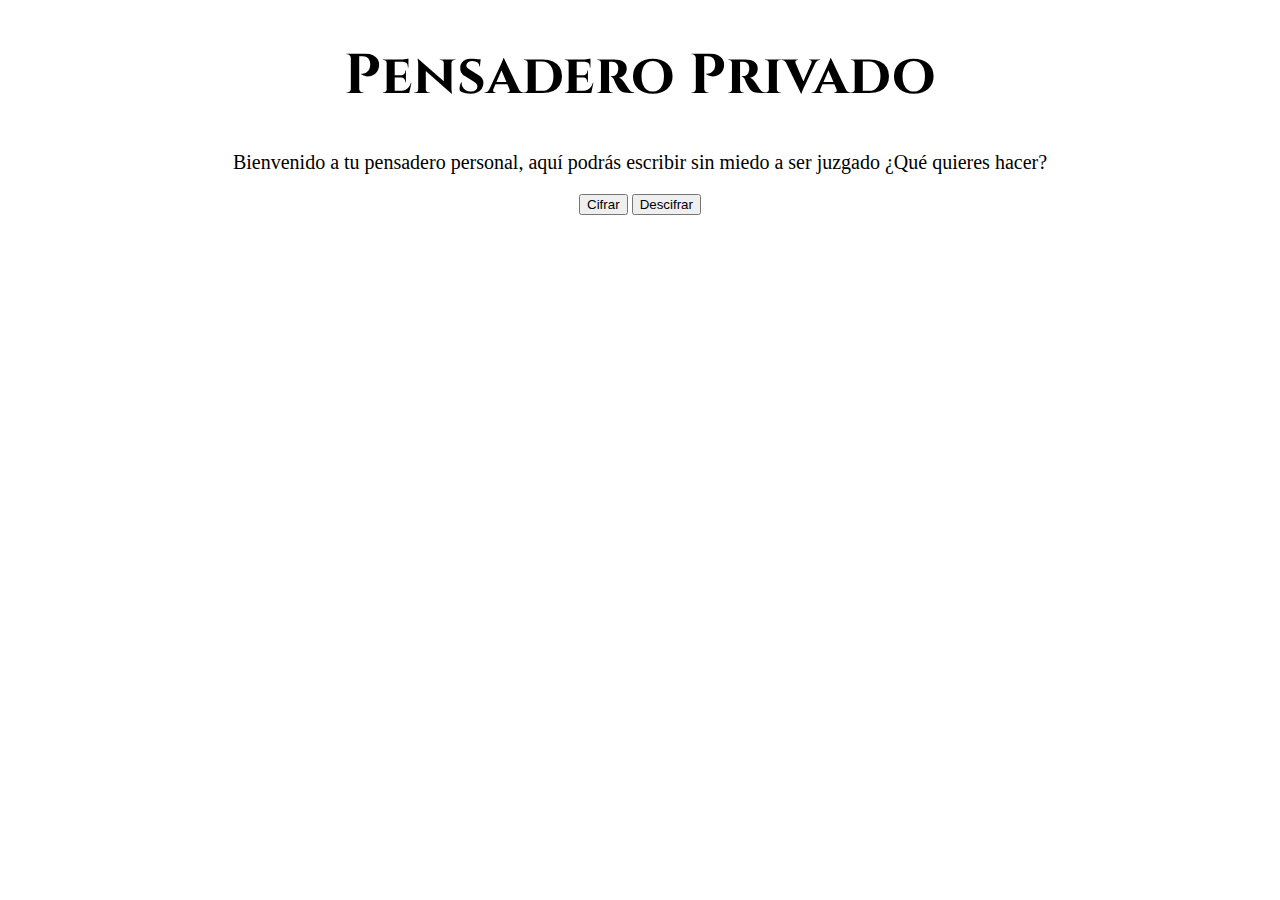
==== src/index.html @ 535315a4 "asd" ====
<!DOCTYPE html>
<html lang="es">
  <head>
    <meta charset="utf-8">
    <title>Pensadero Privado</title>
    <link rel="stylesheet" href="style.css" />

    <!--Google fonts-->
    <style>
      @import url('https://fonts.googleapis.com/css2?family=Cinzel:wght@400;500&display=swap');
      @import url('https://fonts.googleapis.com/css2?family=Abhaya+Libre&family=Cinzel:wght@400;500&display=swap');
    </style>
    

  </head>
  <body>
    <!-- HOME 1-->
    <main id="main1">
      <header>
        <h1 id="pensaderoh1">Pensadero Privado</h1>
      </header>

      <section>
        <p>Bienvenido a tu pensadero personal, aquí podrás escribir sin miedo a ser  juzgado
            ¿Qué quieres hacer?</p>
        </section>

       
    </main>

    <footer>
      <nav class="container-buttons">
        <button class="cifrar-btn" aria-label="Botón para ir a la página de cifrado">
          Cifrar
        </button>

        <button class="descifrar-btn" aria-label="Botón para ir a la página de descifrado">
          Descifrar
        </button>
      </nav>
    </footer>
    
        
         

    <!-- HOME 2-->
    <main class="hide" id="home2">
      
      <h2>Clave: <input type="text" id="clave-btn"></h2>
      
      <section>
        <p>La clave será necesaria para descifrar el texto, asegúrate de guardarla.</p>
      </section>

      <button id="cifrar-main" aria-label="Botón para realizar el cifrado">
        Cifrar
      </button>

      <section>
        <input type="text" id="cifrar-box1" placeholder="Escriba aquí su texto">
      </section>

      <section id="cifrar-box2"> 
        Aquí saldría el output y habría que darle estilo de cajita y que se ponga al lado     
      </section>
      
    </main>

    <footer class="hide">
      <nav class="container-buttons2">
        
        <button class="refresh-btn" aria-label="Botón para refrescar el cifrador">
          Refrescar
        </button>

        <button class="home-btn" aria-label="Botón para ir a la página de inicio">
          Home
        </button>

        <button class="descifrar-btn" aria-label="Botón para ir a la página de descifrado">
          Descifrar
        </button>

      </nav>
    </footer>

    <!--HOME 3-->

    <main class="hide" id="home3">
      
      <h2>Clave: <input type="text" id="clave-btn2"></h2>

      <section>
        <p>Revive el pensamiento usando tu clave</p>
      </section>

      <button id="descifrar-main" aria-label="Botón para descifrar el texto">
        Descifrar
      </button>

      <section>
        <input type="text" id="descifrar-box1" placeholder="Escriba aquí su texto">
      </section>

      <section id="descifrar-box2"> 
        Container output 
      </section>
      
    </main>

    <footer class="hide">
      <nav class="container-buttons">
        
        <button class="refresh-btn" aria-label="Botón para refrescar el cifrador">
          Refrescar
        </button>

        <button class="home-btn" aria-label="Botón para ir a la página de inicio">
          Home
        </button>

        <button class="descifrar-btn" aria-label="Botón para ir a la página de cifrado">
          Cifrar
        </button>
      </nav>
    </footer>
    
      
    
    
    <script src="index.js" type="module"></script>
  </body>
</html>
---- src/style.css ----
h1 {
    font-family: Cinzel;
    font-size: 56px;
    text-align: center;
}

p {
    font-family: Abhaya-Libre;
    font-size: 20px;
    text-align: center;
}

footer {
   
    display: flex; 
    justify-content: center;
    
}

#cifrar-home, #descifrar-home {
    background-color: #9EEAEE;
      
}

#cifrar-home:hover, #descifrar-home:hover {
    background-color: #4FDADF;
    
}


#cifrar-box2 {
    background-color: red;
}

.hide {
    display: none;
}
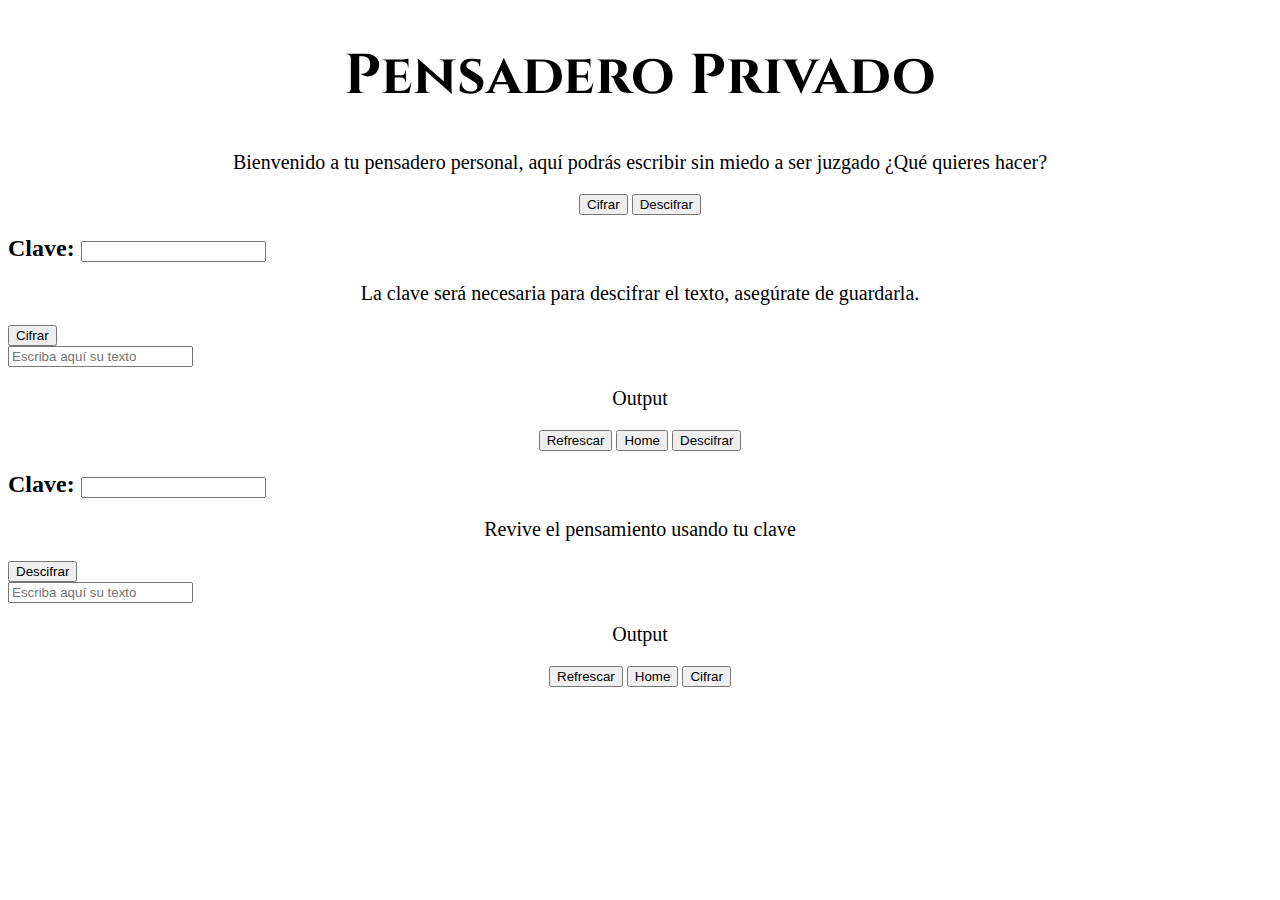
==== commit 03a06ac8: "holi" ====
--- a/src/index.html
+++ b/src/index.html
@@ -2,22 +2,22 @@
 <html lang="es">
   <head>
     <meta charset="utf-8">
+    <meta name="description" content="Pensadero Privado, cifrado César.">
     <title>Pensadero Privado</title>
-    <link rel="stylesheet" href="style.css" />
+    <link rel="stylesheet" href="style.css">
 
     <!--Google fonts-->
     <style>
       @import url('https://fonts.googleapis.com/css2?family=Cinzel:wght@400;500&display=swap');
       @import url('https://fonts.googleapis.com/css2?family=Abhaya+Libre&family=Cinzel:wght@400;500&display=swap');
+      @import url('https://fonts.googleapis.com/css2?family=Berkshire+Swash&display=swap');
     </style>
-    
-
   </head>
   <body>
-    <!-- HOME 1-->
-    <main id="main1">
+    <!-- HOME-->
+    <main>
       <header>
-        <h1 id="pensaderoh1">Pensadero Privado</h1>
+        <h1 id=>Pensadero Privado</h1>
       </header>
 
       <section>
@@ -30,11 +30,11 @@
 
     <footer>
       <nav class="container-buttons">
-        <button class="cifrar-btn" aria-label="Botón para ir a la página de cifrado">
+        <button class="cifrar-link" aria-label="Botón para ir a la página de cifrado">
           Cifrar
         </button>
 
-        <button class="descifrar-btn" aria-label="Botón para ir a la página de descifrado">
+        <button class="descifrar-link" aria-label="Botón para ir a la página de descifrado">
           Descifrar
         </button>
       </nav>
@@ -43,31 +43,34 @@
         
          
 
-    <!-- HOME 2-->
-    <main class="hide" id="home2">
+    <!-- Cipher-->
+    <main>
       
-      <h2>Clave: <input type="text" id="clave-btn"></h2>
+      <h2>Clave: <input type="text"></h2>
       
       <section>
         <p>La clave será necesaria para descifrar el texto, asegúrate de guardarla.</p>
       </section>
 
-      <button id="cifrar-main" aria-label="Botón para realizar el cifrado">
-        Cifrar
-      </button>
+      <div class="container-buttons">
+        <button class="cifrar-function" aria-label="Botón para realizar el cifrado">
+          Cifrar
+        </button>
+      </div>
+      
 
-      <section>
-        <input type="text" id="cifrar-box1" placeholder="Escriba aquí su texto">
-      </section>
-
-      <section id="cifrar-box2"> 
-        Aquí saldría el output y habría que darle estilo de cajita y que se ponga al lado     
+      <section class="box-container">
+        <input type="text" class="cifrar-box1"  placeholder="Escriba aquí su texto">
+        
+        <div class="cifrar-box2">
+          <p>Output</p>
+        </div>
       </section>
       
     </main>
 
-    <footer class="hide">
-      <nav class="container-buttons2">
+    <footer>
+      <nav class="container-buttons">
         
         <button class="refresh-btn" aria-label="Botón para refrescar el cifrador">
           Refrescar
@@ -84,31 +87,34 @@
       </nav>
     </footer>
 
-    <!--HOME 3-->
+    <!--Decipher-->
 
-    <main class="hide" id="home3">
+    <main>
       
-      <h2>Clave: <input type="text" id="clave-btn2"></h2>
+      <h2>Clave: <input type="text"></h2>
 
       <section>
         <p>Revive el pensamiento usando tu clave</p>
       </section>
 
-      <button id="descifrar-main" aria-label="Botón para descifrar el texto">
-        Descifrar
-      </button>
+      <div class="container-buttons">
+        <button class="descifrar-main" aria-label="Botón para descifrar el texto">
+          Descifrar
+        </button>
+      </div>
+      
 
-      <section>
-        <input type="text" id="descifrar-box1" placeholder="Escriba aquí su texto">
-      </section>
-
-      <section id="descifrar-box2"> 
-        Container output 
+      <section class="box-container">
+        <input type="text" class="descifrar-box1"  placeholder="Escriba aquí su texto">
+        
+        <div class="descifrar-box2">
+          <p>Output</p>
+        </div>
       </section>
       
     </main>
 
-    <footer class="hide">
+    <footer class=>
       <nav class="container-buttons">
         
         <button class="refresh-btn" aria-label="Botón para refrescar el cifrador">
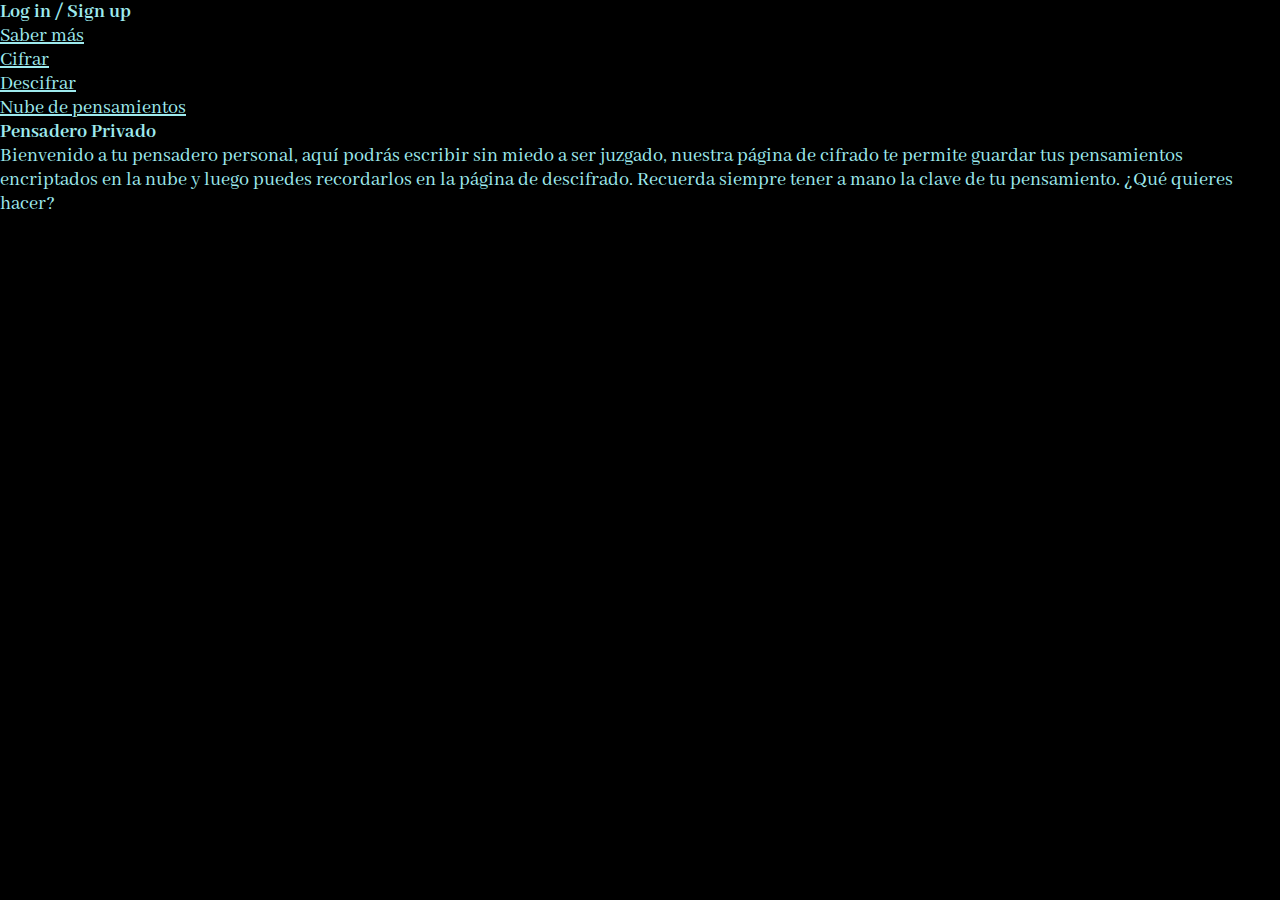
==== commit 0f76ab11: "commit de rama de prueba" ====
--- a/src/index.html
+++ b/src/index.html
@@ -5,7 +5,7 @@
     <meta name="description" content="Pensadero Privado, cifrado César.">
     <title>Pensadero Privado</title>
     <link rel="stylesheet" href="style.css">
-
+ 
     <!--Google fonts-->
     <style>
       @import url('https://fonts.googleapis.com/css2?family=Cinzel:wght@400;500&display=swap');
@@ -14,126 +14,43 @@
     </style>
   </head>
   <body>
+
+    
     <!-- HOME-->
     <main>
+      <nav class="nav-tab">
+        <div class="logs">
+          <h4>Log in / Sign up</h4>
+        </div>
+        <ul class="nav-links">
+          <li><a target="_blank" href="https://es.wikipedia.org/wiki/Cifrado_César">Saber más</a></li>
+          <li><a href="cipher.html">Cifrar</a></li>
+          <li><a href="decipher.html">Descifrar</a></li>
+          <li><a href="#">Nube de pensamientos</a></li>
+        </ul>
+      </nav>  
       <header>
-        <h1 id=>Pensadero Privado</h1>
+        <div class="container-titulo">
+          <h1>Pensadero Privado</h1>
+        </div>
+        
       </header>
 
-      <section>
-        <p>Bienvenido a tu pensadero personal, aquí podrás escribir sin miedo a ser  juzgado
+      <section> 
+        <p>Bienvenido a tu pensadero personal, aquí podrás escribir sin miedo a ser  juzgado, 
+          nuestra página de cifrado te permite guardar tus pensamientos encriptados en la nube y luego puedes recordarlos
+          en la página de descifrado. Recuerda siempre tener a mano la clave de tu pensamiento.
             ¿Qué quieres hacer?</p>
-        </section>
+      </section>
 
        
     </main>
 
-    <footer>
-      <nav class="container-buttons">
-        <button class="cifrar-link" aria-label="Botón para ir a la página de cifrado">
-          Cifrar
-        </button>
 
-        <button class="descifrar-link" aria-label="Botón para ir a la página de descifrado">
-          Descifrar
-        </button>
-      </nav>
-    </footer>
-    
-        
-         
-
-    <!-- Cipher-->
-    <main>
-      
-      <h2>Clave: <input type="text"></h2>
-      
-      <section>
-        <p>La clave será necesaria para descifrar el texto, asegúrate de guardarla.</p>
-      </section>
-
-      <div class="container-buttons">
-        <button class="cifrar-function" aria-label="Botón para realizar el cifrado">
-          Cifrar
-        </button>
-      </div>
-      
-
-      <section class="box-container">
-        <input type="text" class="cifrar-box1"  placeholder="Escriba aquí su texto">
-        
-        <div class="cifrar-box2">
-          <p>Output</p>
-        </div>
-      </section>
-      
-    </main>
-
-    <footer>
-      <nav class="container-buttons">
-        
-        <button class="refresh-btn" aria-label="Botón para refrescar el cifrador">
-          Refrescar
-        </button>
-
-        <button class="home-btn" aria-label="Botón para ir a la página de inicio">
-          Home
-        </button>
-
-        <button class="descifrar-btn" aria-label="Botón para ir a la página de descifrado">
-          Descifrar
-        </button>
-
-      </nav>
-    </footer>
-
-    <!--Decipher-->
-
-    <main>
-      
-      <h2>Clave: <input type="text"></h2>
-
-      <section>
-        <p>Revive el pensamiento usando tu clave</p>
-      </section>
-
-      <div class="container-buttons">
-        <button class="descifrar-main" aria-label="Botón para descifrar el texto">
-          Descifrar
-        </button>
-      </div>
-      
-
-      <section class="box-container">
-        <input type="text" class="descifrar-box1"  placeholder="Escriba aquí su texto">
-        
-        <div class="descifrar-box2">
-          <p>Output</p>
-        </div>
-      </section>
-      
-    </main>
-
-    <footer class=>
-      <nav class="container-buttons">
-        
-        <button class="refresh-btn" aria-label="Botón para refrescar el cifrador">
-          Refrescar
-        </button>
-
-        <button class="home-btn" aria-label="Botón para ir a la página de inicio">
-          Home
-        </button>
-
-        <button class="descifrar-btn" aria-label="Botón para ir a la página de cifrado">
-          Cifrar
-        </button>
-      </nav>
-    </footer>
-    
-      
-    
-    
+    <video playsinline autoplay muted loop id="video-bg">
+      <source src="video-humo.mp4" type="video/mp4">
+    </video>
+   
     <script src="index.js" type="module"></script>
   </body>
 </html>
--- a/src/style.css
+++ b/src/style.css
@@ -1,38 +1,187 @@
+* {
+    color:#9EEAEE;
+    font-family: Abhaya Libre;
+    font-size: 20px;
+    margin: 0;
+    padding: 0;
+}
+
+body {
+    background-color: #000;
+    background-size: 100%;
+}
+
+
+}
+
+.box-container {
+    display: flex;
+    flex-direction: row;
+    justify-content: center;
+    align-items: center;
+    text-align: center;
+}
+
+button {
+    background-color: #9EEAEE;
+    color: #28524E;
+    font-family: Berkshire Swash;
+    display: flex;
+    justify-content: center;
+    
+    font-size: 2.5em;
+
+.cifrar-function {
+    display: flex;
+    justify-content: center;
+    text-align: center;
+    margin: 1em;
+}
+
+.cifrar-box1, .cifrar-box2 {
+    width: 8em;
+    height: 8em;
+}
+
+.cifrar-box2{
+    border: #FFF;
+}
+
+.descifrar-box1, .descifrar-box2 {
+    display: flex;
+    justify-content: center;
+    text-align: center;
+    width: 8em;
+    height: 8em;
+}
+
+
 
 h1 {
     font-family: Cinzel;
-    font-size: 56px;
+    font-size: 5rem;
     text-align: center;
+    display: flex;
+    justify-content: center;
+    margin-top: 5rem;
+    
+       
 }
 
-p {
-    font-family: Abhaya-Libre;
-    font-size: 20px;
+h2 {
     text-align: center;
-}
-
-footer {
-   
-    display: flex; 
-    justify-content: center;
-    
-}
-
-#cifrar-home, #descifrar-home {
-    background-color: #9EEAEE;
-      
-}
-
-#cifrar-home:hover, #descifrar-home:hover {
-    background-color: #4FDADF;
+    font-size: 2.5rem;
     
 }
 
 
-#cifrar-box2 {
-    background-color: red;
+
+.clave-cipher {
+    width: 2.5em;
+    height: 2em;
+    
 }
 
-.hide {
-    display: none;
+.container-clave {
+    display: flex;
+    flex-direction: row;
+    justify-content: center;
+    align-items: center;
+    text-align: center;
+    margin-top: 1.5em;
+    padding: 1em;
+    background-color: green;
+    
+}
+
+.cipher-p {
+    padding: 1em;
+    background-color: grey;
+}
+
+video {
+    object-fit: cover;
+    width: 100vw;
+    height: 100vh;
+    position: fixed;
+    top:0;
+    z-index: -1;
+  }
+
+nav {
+    display: flex;
+    flex-direction: row;
+    justify-content: space-around;
+    align-items: center;
+    min-height: 6em;
+    
+  }
+  
+h4 {
+    text-transform: uppercase;
+    font-size: 1.5rem;
+  }
+
+/*saca las viñetas de la lista*/
+.nav-links li{
+    list-style: none;
+    
+}  
+
+.nav-links ul {
+    display: flex;
+    margin: 0;
+    padding: 0;
+    
+}
+
+.nav-links {
+    display: flex;
+    justify-content: space-around;
+    flex-direction: row;
+    width: 40%;
+    
+    
+}
+
+
+/*saca el subrayado de los links*/
+.nav-links a {
+    text-decoration: none;
+    font-size: 1.5rem;
+    
+}
+
+.nav-links li a {
+    padding: 1em;
+    display: block;
+
+}
+
+.nav-tab li:hover {
+    background-color: rgba(77, 102, 116, 0.411);    
+}
+
+.logs:hover{
+    background-color: rgba(77, 102, 116, 0.411);
+}
+
+.logs h4 {
+    padding: 1em;
+    display: block;
+}
+
+
+
+p {
+    display: flex;
+    justify-content: center;
+    text-align: center;
+    font-size: 1.75rem;
+    margin-left: 8em;
+    margin-right: 8em;
+    margin-top: 4em;
+    margin-bottom: 2em;
+    
+    
 }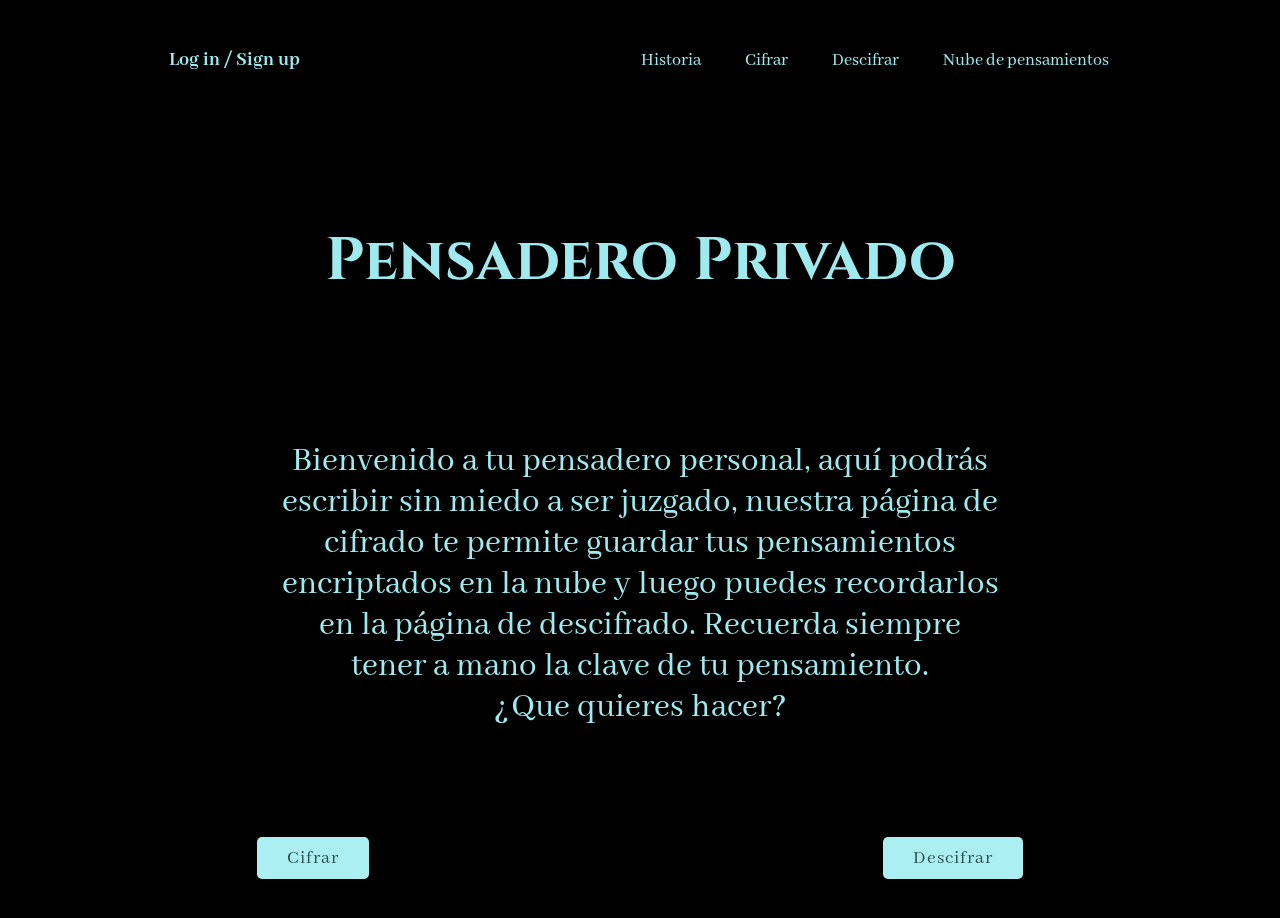
==== commit 7ef07277: "Merge pull request #2 from CamilaVeraCas/main" ====
--- a/src/index.html
+++ b/src/index.html
@@ -23,7 +23,7 @@
           <h4>Log in / Sign up</h4>
         </div>
         <ul class="nav-links">
-          <li><a target="_blank" href="https://es.wikipedia.org/wiki/Cifrado_César">Saber más</a></li>
+          <li><a target="_blank" href="https://es.wikipedia.org/wiki/Cifrado_César">Historia</a></li>
           <li><a href="cipher.html">Cifrar</a></li>
           <li><a href="decipher.html">Descifrar</a></li>
           <li><a href="#">Nube de pensamientos</a></li>
@@ -37,12 +37,22 @@
       </header>
 
       <section> 
+        <div class="container-contenthome">
         <p>Bienvenido a tu pensadero personal, aquí podrás escribir sin miedo a ser  juzgado, 
           nuestra página de cifrado te permite guardar tus pensamientos encriptados en la nube y luego puedes recordarlos
-          en la página de descifrado. Recuerda siempre tener a mano la clave de tu pensamiento.
-            ¿Qué quieres hacer?</p>
+          en la página de descifrado. Recuerda siempre tener a mano la clave de tu pensamiento. <br>
+        ¿Que quieres hacer?</p>
+          </div>
       </section>
-
+      
+      <nav class="botones_home">
+        <button class="cifrar" aria-label="Haz click en este botón para cifrar un texto">
+            Cifrar
+        </button>
+        <button class="descifrar" aria-label="Haz click en este botón para descifrar un texto">
+            Descifrar
+        </button>
+</nav>
        
     </main>
 
--- a/src/style.css
+++ b/src/style.css
@@ -10,10 +10,14 @@
     background-color: #000;
     background-size: 100%;
 }
-
-
+h1 {
+    font-family: 'Cinzel', serif;
+    font-size: 60px;
+    text-align: center;
+    display: flex;
+    justify-content: center;
+    margin-top: 5rem; 
 }
-
 .box-container {
     display: flex;
     flex-direction: row;
@@ -21,16 +25,49 @@
     align-items: center;
     text-align: center;
 }
+.inputBox input{
+    font-size: 16px;
+    color: white;
+    margin-top: 30px;
+    border-bottom: 2px solid #aceff3;
+    outline: none;
+    background: transparent;
+    width: 600px;
+    padding: 10px 0;
+    border-radius: 8px;
+ }
+button {
+    background-color: #aceff3;
+    color: #28524E;
+    display: inline-flex;
+    justify-content: center;
+    font-size: 14pt;
+    border-radius: 5px;
+    border: none;
+    cursor: pointer;
+    padding: 10px 30px;
+    text-decoration: none;
+    letter-spacing: 1px;
+}
 
-button {
-    background-color: #9EEAEE;
-    color: #28524E;
-    font-family: Berkshire Swash;
+.container-contenthome{
     display: flex;
+    flex-direction: row;
     justify-content: center;
-    
-    font-size: 2.5em;
-
+    align-items: center;
+    text-align: center;
+    z-index: 10;
+    position: relative;
+}
+.container-contentcifrar{
+    display: flex;
+    flex-direction: row;
+    justify-content: center;
+    align-items: center;
+    text-align: center;
+    z-index: 10;
+    position: relative;
+}
 .cifrar-function {
     display: flex;
     justify-content: center;
@@ -55,31 +92,9 @@
     height: 8em;
 }
 
-
-
-h1 {
-    font-family: Cinzel;
-    font-size: 5rem;
-    text-align: center;
-    display: flex;
-    justify-content: center;
-    margin-top: 5rem;
-    
-       
-}
-
-h2 {
-    text-align: center;
-    font-size: 2.5rem;
-    
-}
-
-
-
 .clave-cipher {
     width: 2.5em;
     height: 2em;
-    
 }
 
 .container-clave {
@@ -90,8 +105,14 @@
     text-align: center;
     margin-top: 1.5em;
     padding: 1em;
-    background-color: green;
-    
+    background-color: green; 
+}
+.container_cifrado{
+    display: flex;
+    flex-direction: row;
+    justify-content: center;
+    align-items: center;
+    text-align: center;
 }
 
 .cipher-p {
@@ -114,56 +135,44 @@
     justify-content: space-around;
     align-items: center;
     min-height: 6em;
-    
-  }
-  
-h4 {
-    text-transform: uppercase;
-    font-size: 1.5rem;
   }
 
 /*saca las viñetas de la lista*/
 .nav-links li{
-    list-style: none;
-    
+    list-style: none;  
 }  
 
 .nav-links ul {
     display: flex;
     margin: 0;
-    padding: 0;
-    
+    padding: 0; 
 }
 
 .nav-links {
     display: flex;
     justify-content: space-around;
     flex-direction: row;
-    width: 40%;
-    
-    
+    width: 40%;  
 }
 
 
 /*saca el subrayado de los links*/
 .nav-links a {
     text-decoration: none;
-    font-size: 1.5rem;
-    
+    font-size: 18px;
 }
 
 .nav-links li a {
     padding: 1em;
     display: block;
-
 }
 
 .nav-tab li:hover {
-    background-color: rgba(77, 102, 116, 0.411);    
+    background-color: rgba(52, 199, 209, 0.411);
 }
 
 .logs:hover{
-    background-color: rgba(77, 102, 116, 0.411);
+    background-color: rgba(52, 199, 209, 0.411);
 }
 
 .logs h4 {
@@ -182,6 +191,4 @@
     margin-right: 8em;
     margin-top: 4em;
     margin-bottom: 2em;
-    
-    
 }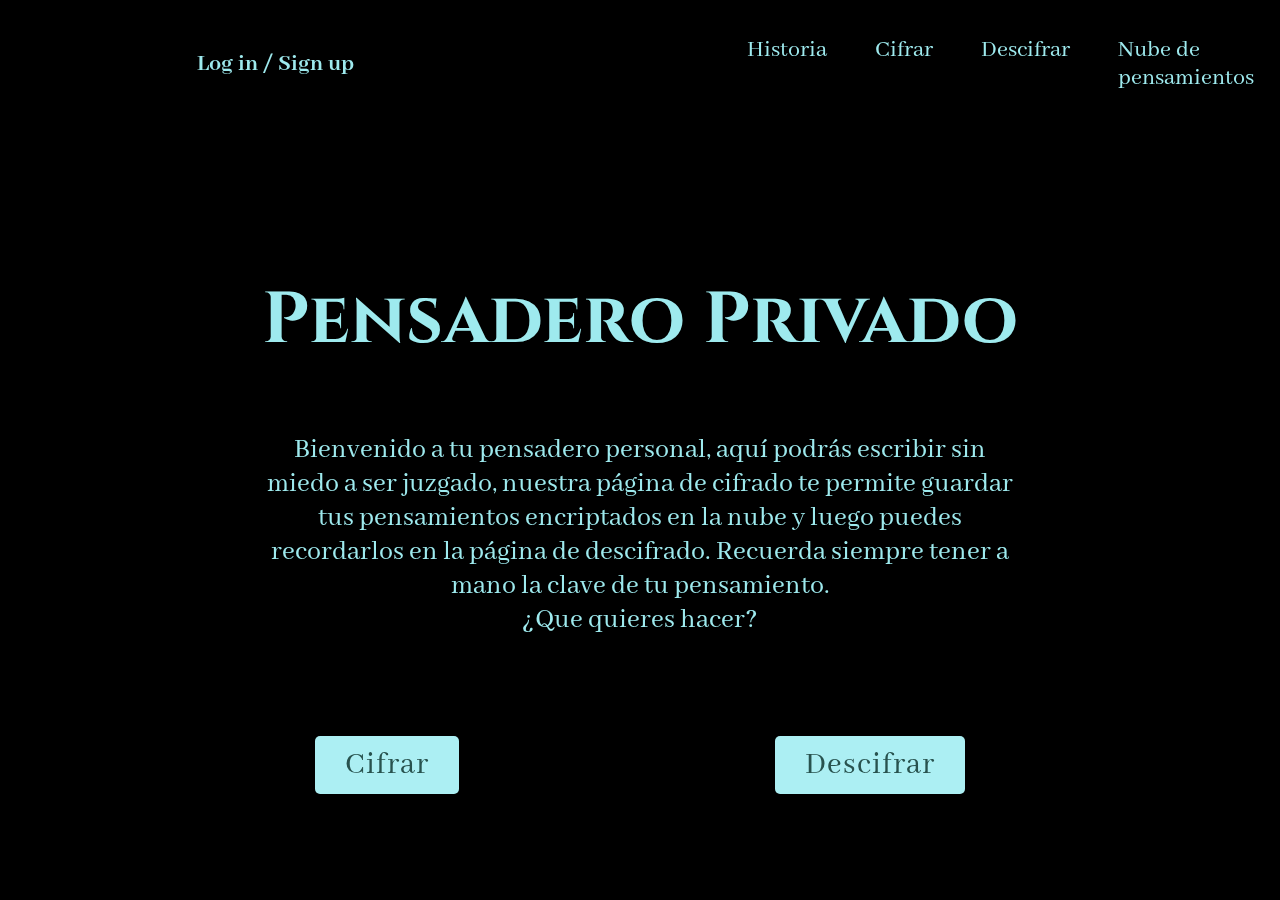
==== commit 2eb953a2: "cambios pequenos hover en botones y nav home" ====
--- a/src/index.html
+++ b/src/index.html
@@ -45,11 +45,11 @@
           </div>
       </section>
       
-      <nav class="botones_home">
-        <button class="cifrar" aria-label="Haz click en este botón para cifrar un texto">
+      <nav class="home-buttons">
+        <button class="cifrar" aria-label="Haz click en este botón para ir a cifrar un texto">
             Cifrar
         </button>
-        <button class="descifrar" aria-label="Haz click en este botón para descifrar un texto">
+        <button class="descifrar" aria-label="Haz click en este botón para ir a descifrar un texto">
             Descifrar
         </button>
 </nav>
--- a/src/style.css
+++ b/src/style.css
@@ -1,7 +1,7 @@
 * {
     color:#9EEAEE;
     font-family: Abhaya Libre;
-    font-size: 20px;
+    font-size: 16px;
     margin: 0;
     padding: 0;
 }
@@ -12,11 +12,11 @@
 }
 h1 {
     font-family: 'Cinzel', serif;
-    font-size: 60px;
-    text-align: center;
-    display: flex;
-    justify-content: center;
-    margin-top: 5rem; 
+    font-size: 4.5rem;
+    text-align: center;
+    display: flex;
+    justify-content: center;
+    margin-top: 9rem; 
 }
 .box-container {
     display: flex;
@@ -26,7 +26,7 @@
     text-align: center;
 }
 .inputBox input{
-    font-size: 16px;
+    font-size: 1rem;
     color: white;
     margin-top: 30px;
     border-bottom: 2px solid #aceff3;
@@ -39,9 +39,7 @@
 button {
     background-color: #aceff3;
     color: #28524E;
-    display: inline-flex;
-    justify-content: center;
-    font-size: 14pt;
+    font-size: 2rem;
     border-radius: 5px;
     border: none;
     cursor: pointer;
@@ -50,23 +48,29 @@
     letter-spacing: 1px;
 }
 
+button:hover{
+    background-color: #d5f6f8;
+    transition: ease 0.3s;
+  
+    
+}
+
+.home-buttons {
+    display: flex;
+    flex-direction: row;
+    justify-content: space-evenly;
+    margin-top: 4rem;
+   
+}
+
 .container-contenthome{
     display: flex;
     flex-direction: row;
     justify-content: center;
     align-items: center;
     text-align: center;
-    z-index: 10;
     position: relative;
-}
-.container-contentcifrar{
-    display: flex;
-    flex-direction: row;
-    justify-content: center;
-    align-items: center;
-    text-align: center;
-    z-index: 10;
-    position: relative;
+
 }
 .cifrar-function {
     display: flex;
@@ -134,7 +138,7 @@
     flex-direction: row;
     justify-content: space-around;
     align-items: center;
-    min-height: 6em;
+    min-height: 8rem;
   }
 
 /*saca las viñetas de la lista*/
@@ -152,43 +156,46 @@
     display: flex;
     justify-content: space-around;
     flex-direction: row;
-    width: 40%;  
-}
-
+    width: 30%;  
+    
+}
 
 /*saca el subrayado de los links*/
 .nav-links a {
     text-decoration: none;
-    font-size: 18px;
+    font-size: 1.5rem;
 }
 
 .nav-links li a {
     padding: 1em;
     display: block;
+    
 }
 
 .nav-tab li:hover {
     background-color: rgba(52, 199, 209, 0.411);
+    transition: ease 0.3s;
 }
 
 .logs:hover{
     background-color: rgba(52, 199, 209, 0.411);
+    transition: ease 0.3s;
 }
 
 .logs h4 {
     padding: 1em;
     display: block;
-}
-
-
+    font-size: 1.5rem;
+    cursor: pointer;
+}
 
 p {
     display: flex;
     justify-content: center;
     text-align: center;
     font-size: 1.75rem;
-    margin-left: 8em;
-    margin-right: 8em;
-    margin-top: 4em;
-    margin-bottom: 2em;
+    max-width: 60%;
+    margin-top: 4rem;
+  
+   
 }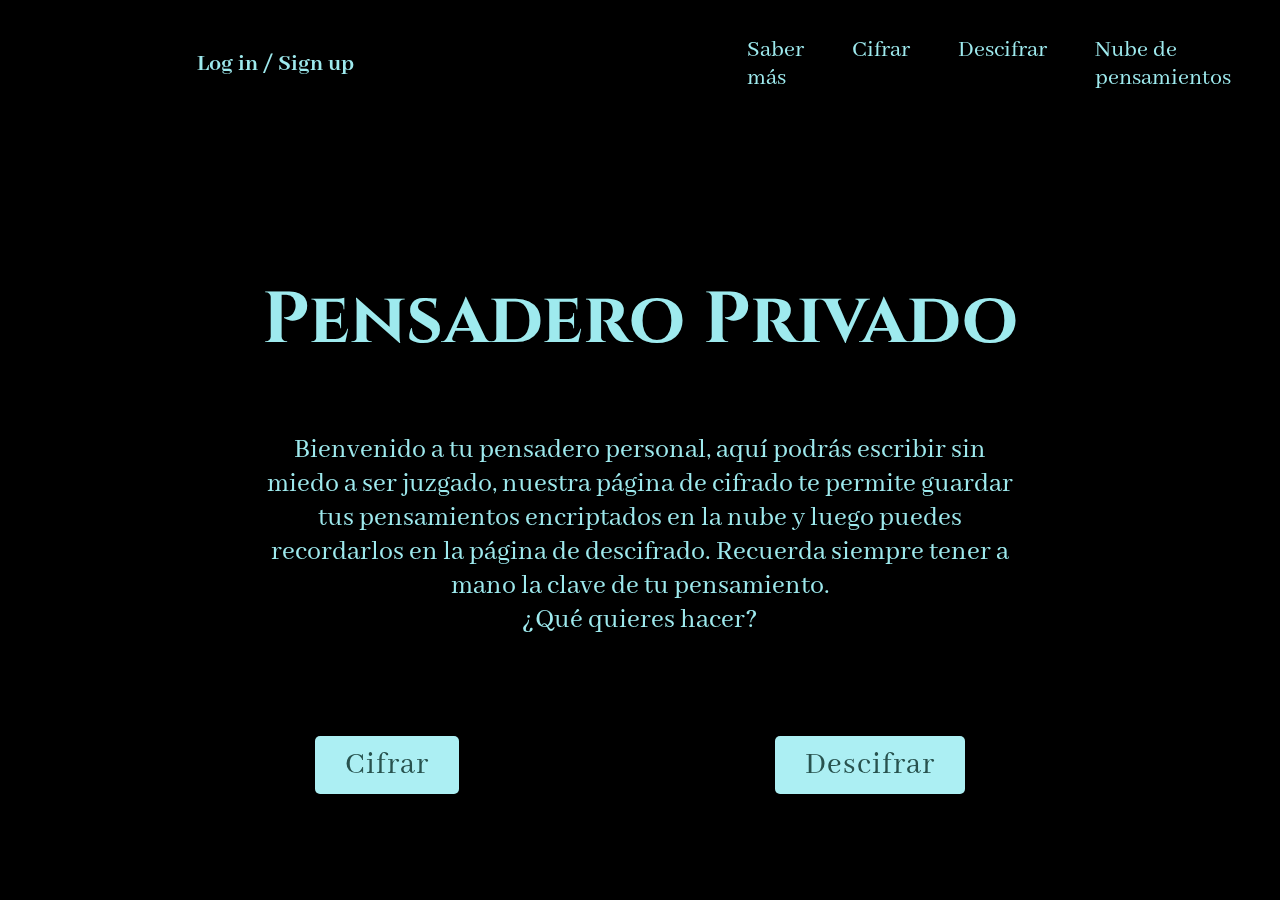
==== commit 592dae37: "ultimos cambios" ====
--- a/src/index.html
+++ b/src/index.html
@@ -3,15 +3,9 @@
   <head>
     <meta charset="utf-8">
     <meta name="description" content="Pensadero Privado, cifrado César.">
+    <meta name="viewport" content="width=device-width, initial-scale=1">
     <title>Pensadero Privado</title>
     <link rel="stylesheet" href="style.css">
- 
-    <!--Google fonts-->
-    <style>
-      @import url('https://fonts.googleapis.com/css2?family=Cinzel:wght@400;500&display=swap');
-      @import url('https://fonts.googleapis.com/css2?family=Abhaya+Libre&family=Cinzel:wght@400;500&display=swap');
-      @import url('https://fonts.googleapis.com/css2?family=Berkshire+Swash&display=swap');
-    </style>
   </head>
   <body>
 
@@ -22,37 +16,42 @@
         <div class="logs">
           <h4>Log in / Sign up</h4>
         </div>
+        <a href="#" class="toggle-btn">
+          <span class="bar"></span>
+          <span class="bar"></span>
+          <span class="bar"></span>
+        </a>
         <ul class="nav-links">
-          <li><a target="_blank" href="https://es.wikipedia.org/wiki/Cifrado_César">Historia</a></li>
+          <li><a target="_blank" href="https://es.wikipedia.org/wiki/Cifrado_César">Saber más</a></li>
           <li><a href="cipher.html">Cifrar</a></li>
           <li><a href="decipher.html">Descifrar</a></li>
           <li><a href="#">Nube de pensamientos</a></li>
         </ul>
       </nav>  
       <header>
-        <div class="container-titulo">
+        <div class="container-title">
           <h1>Pensadero Privado</h1>
         </div>
         
       </header>
 
       <section> 
-        <div class="container-contenthome">
+        <div class="container-phome">
         <p>Bienvenido a tu pensadero personal, aquí podrás escribir sin miedo a ser  juzgado, 
           nuestra página de cifrado te permite guardar tus pensamientos encriptados en la nube y luego puedes recordarlos
           en la página de descifrado. Recuerda siempre tener a mano la clave de tu pensamiento. <br>
-        ¿Que quieres hacer?</p>
+        ¿Qué quieres hacer?</p>
           </div>
       </section>
       
       <nav class="home-buttons">
-        <button class="cifrar" aria-label="Haz click en este botón para ir a cifrar un texto">
+        <button onclick="location.href='cipher.html'" class="cifrar" aria-label="Haz click en este botón para ir a cifrar un texto" >
             Cifrar
         </button>
-        <button class="descifrar" aria-label="Haz click en este botón para ir a descifrar un texto">
+        <button onclick="location.href='decipher.html'" class="descifrar" aria-label="Haz click en este botón para ir a descifrar un texto">
             Descifrar
         </button>
-</nav>
+      </nav>
        
     </main>
 
--- a/src/style.css
+++ b/src/style.css
@@ -1,3 +1,6 @@
+@import url('https://fonts.googleapis.com/css2?family=Cinzel:wght@400;500&display=swap');
+@import url('https://fonts.googleapis.com/css2?family=Abhaya+Libre&family=Cinzel:wght@400;500&display=swap');
+@import url('https://fonts.googleapis.com/css2?family=Berkshire+Swash&display=swap');
 * {
     color:#9EEAEE;
     font-family: Abhaya Libre;
@@ -5,37 +8,20 @@
     margin: 0;
     padding: 0;
 }
-
+#detach-button-host {
+    display: none !important;
+}
 body {
     background-color: #000;
     background-size: 100%;
 }
-h1 {
-    font-family: 'Cinzel', serif;
-    font-size: 4.5rem;
-    text-align: center;
-    display: flex;
-    justify-content: center;
-    margin-top: 9rem; 
-}
 .box-container {
     display: flex;
-    flex-direction: row;
-    justify-content: center;
+    justify-content: center;
+    flex-direction: column;
     align-items: center;
     text-align: center;
 }
-.inputBox input{
-    font-size: 1rem;
-    color: white;
-    margin-top: 30px;
-    border-bottom: 2px solid #aceff3;
-    outline: none;
-    background: transparent;
-    width: 600px;
-    padding: 10px 0;
-    border-radius: 8px;
- }
 button {
     background-color: #aceff3;
     color: #28524E;
@@ -47,83 +33,156 @@
     text-decoration: none;
     letter-spacing: 1px;
 }
-
 button:hover{
     background-color: #d5f6f8;
     transition: ease 0.3s;
-  
-    
-}
-
+}
+#cipher-offset{
+    margin-right: 1rem;
+}
+#decipher-offset{
+    margin-right: 1rem;
+}
+.cipher-p {
+    text-align: center;
+    display: flex;
+    justify-content: center;
+}
+.container-phome{
+    display: flex;
+    flex-direction: row;
+    justify-content: center;
+    align-items: center;
+    text-align: center;
+    position: relative;
+}
+h1 {
+    font-family: 'Cinzel', serif;
+    font-size: 4.5rem;
+    text-align: center;
+    display: flex;
+    justify-content: center;
+    margin-top: 9rem; 
+}
+.inputBox {
+    display: flex;
+    flex-direction: column;
+    justify-content: center;
+}
+.inputBox input{
+    font-size: 1.5rem;
+    color: white;
+    margin-top: 2rem;
+    border-bottom: 2px solid #aceff3;
+    outline: none;
+    background: transparent;
+    width: 5vw;
+    height: 2.25rem;
+    border-radius: 8px;
+ }
+.inputBox textarea{
+    font-size: 1.75rem;
+    color: white;
+    margin-top: 2rem;
+    border-bottom: 2px solid #aceff3;
+    outline: none;
+    background: transparent;
+    width: 25vw;
+    height: 25vh;
+    border-radius: 8px;
+    overflow: hidden;
+    overflow-y: scroll;
+    margin-inline-end: 2rem;
+}
+.key-box {
+    display: flex;
+    flex-direction: row;
+    justify-content: center;
+    align-items: baseline;
+}
 .home-buttons {
     display: flex;
     flex-direction: row;
     justify-content: space-evenly;
     margin-top: 4rem;
-   
-}
-
-.container-contenthome{
-    display: flex;
-    flex-direction: row;
-    justify-content: center;
+    margin-bottom: 4rem;
+}
+.logs:hover{
+    background-color: rgba(52, 199, 209, 0.411);
+    transition: ease 0.3s;
+}
+.logs h4 {
+    padding: 1em;
+    display: block;
+    font-size: 1.5rem;
+    cursor: pointer;
+}
+nav {
+    display: flex;
+    flex-direction: row;
+    justify-content: space-around;
     align-items: center;
-    text-align: center;
-    position: relative;
-
-}
-.cifrar-function {
-    display: flex;
-    justify-content: center;
-    text-align: center;
-    margin: 1em;
-}
-
-.cifrar-box1, .cifrar-box2 {
-    width: 8em;
-    height: 8em;
-}
-
-.cifrar-box2{
-    border: #FFF;
-}
-
-.descifrar-box1, .descifrar-box2 {
-    display: flex;
-    justify-content: center;
-    text-align: center;
-    width: 8em;
-    height: 8em;
-}
-
-.clave-cipher {
-    width: 2.5em;
-    height: 2em;
-}
-
-.container-clave {
-    display: flex;
-    flex-direction: row;
-    justify-content: center;
-    align-items: center;
-    text-align: center;
-    margin-top: 1.5em;
+    min-height: 8rem;
+}
+/*saca las viñetas de la lista*/
+.nav-links li{
+    list-style: none;  
+}  
+.nav-links ul {
+    display: flex;
+    margin: 0;
+    padding: 0; 
+}
+.nav-links {
+    display: flex;
+    justify-content: space-around;
+    flex-direction: row;
+    width: 30%;     
+}
+/*saca el subrayado de los links*/
+.nav-links a {
+    text-decoration: none;
+    font-size: 1.5rem;
+}
+
+.nav-links li a {
     padding: 1em;
-    background-color: green; 
-}
-.container_cifrado{
-    display: flex;
-    flex-direction: row;
-    justify-content: center;
-    align-items: center;
-    text-align: center;
-}
-
-.cipher-p {
-    padding: 1em;
-    background-color: grey;
-}
-
+    display: block;
+    
+}
+
+.nav-tab li:hover {
+    background-color: rgba(52, 199, 209, 0.411);
+    transition: ease 0.3s;
+}
+p {
+    text-align: center;
+    font-size: 1.75rem;
+    max-width: 60%;
+    margin-top: 4rem;
+}
+::placeholder{
+    color:#9EEAEE;
+}
+textarea {
+    resize: none;
+  }
+.toggle-btn{
+    position: absolute;
+    top: 3rem;
+    right: 1rem; 
+    display:none;
+    flex-direction: column;
+    justify-content: space-between;
+    width: 40px;
+    height: 30px;
+ }
+ .toggle-btn .bar{
+     width: 100%;
+     height: 5px;
+     background-color:#9EEAEE;
+     border-radius: 2px;
+ }
 video {
     object-fit: cover;
     width: 100vw;
@@ -131,71 +190,37 @@
     position: fixed;
     top:0;
     z-index: -1;
-  }
-
-nav {
-    display: flex;
-    flex-direction: row;
-    justify-content: space-around;
-    align-items: center;
-    min-height: 8rem;
-  }
-
-/*saca las viñetas de la lista*/
-.nav-links li{
-    list-style: none;  
-}  
-
-.nav-links ul {
-    display: flex;
-    margin: 0;
-    padding: 0; 
-}
-
-.nav-links {
-    display: flex;
-    justify-content: space-around;
-    flex-direction: row;
-    width: 30%;  
-    
-}
-
-/*saca el subrayado de los links*/
-.nav-links a {
-    text-decoration: none;
-    font-size: 1.5rem;
-}
-
-.nav-links li a {
-    padding: 1em;
-    display: block;
-    
-}
-
-.nav-tab li:hover {
-    background-color: rgba(52, 199, 209, 0.411);
-    transition: ease 0.3s;
-}
-
-.logs:hover{
-    background-color: rgba(52, 199, 209, 0.411);
-    transition: ease 0.3s;
-}
-
-.logs h4 {
-    padding: 1em;
-    display: block;
-    font-size: 1.5rem;
-    cursor: pointer;
-}
-
-p {
-    display: flex;
-    justify-content: center;
-    text-align: center;
-    font-size: 1.75rem;
-    max-width: 60%;
-    margin-top: 4rem;
-  
-   
-}+}
+@media (max-width: 900px){
+    .toggle-btn {
+        display: flex;
+    }
+
+    .nav-links{
+        display: none; 
+        flex-direction: column;
+        width: 100%;
+    }
+
+    .nav-tab {
+        display: flex;
+        flex-direction: column;
+        align-items: flex-start;
+
+    }
+
+    .nav-links ul {
+        display: flex;
+        width: 100%;
+        flex-direction: column;
+    }
+
+    .nav-links li {
+        width: 100%;
+        text-align: center;
+    }
+
+    .nav-links.active{
+        display: flex;
+    }
+}   
